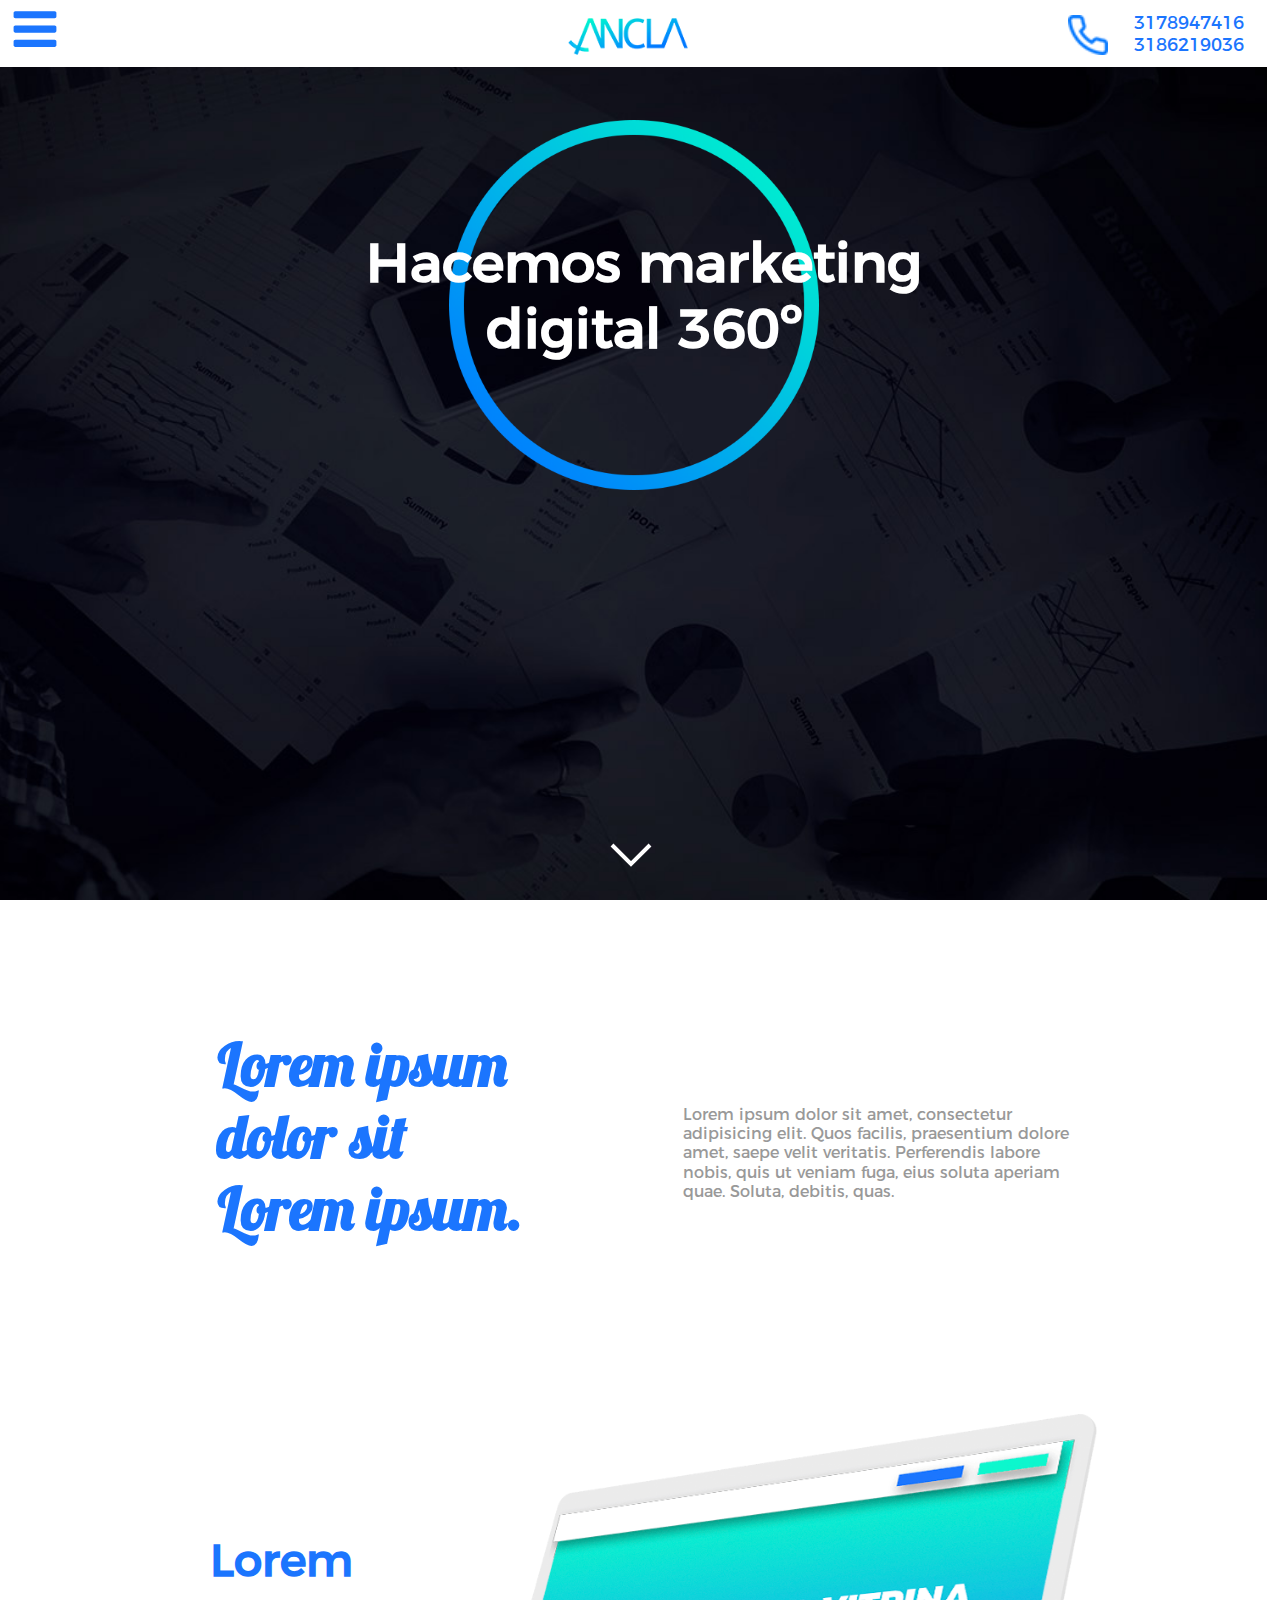
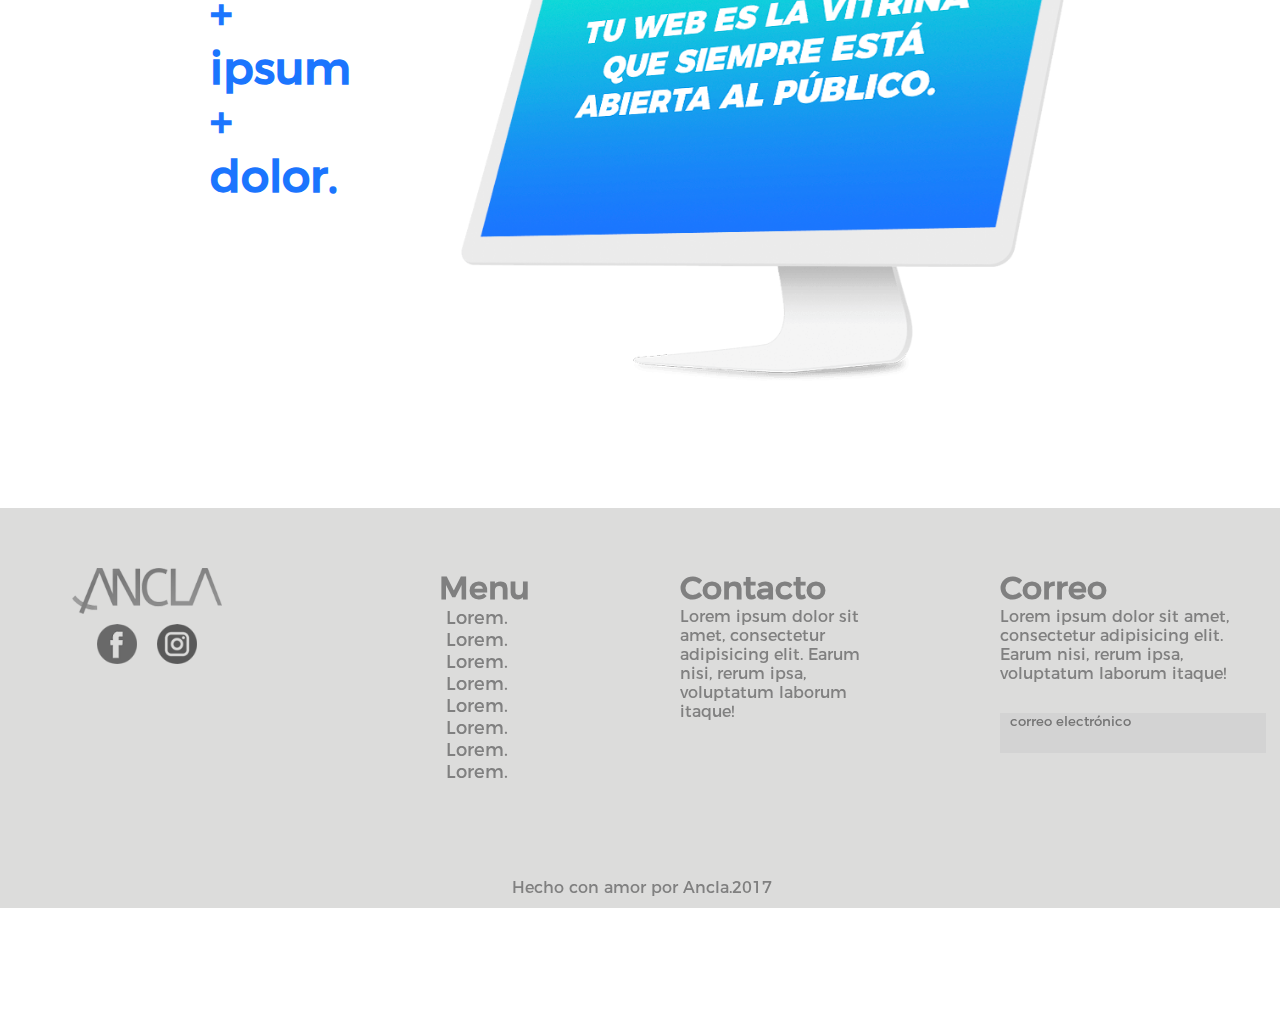
==== page1.html @ cd8dbe7b "web ancla" ====
<!DOCTYPE html>

<html lang="es">
<head>

	<meta charset="utf-8">
	<meta name="keywords" content="">
	<meta name="description" content="">
	<meta name="viewport" content="width=device-width, user-scalable=no, initial-scale=1.0, maximum-scale=1.0, minimum-scale=1.0">
	
	<title>Ancla</title>
	<link rel="stylesheet"  href="style_page1.css">
	<link rel="stylesheet" href="styles.css">
	
	
	 
	
</head>

<body id="body">



    <nav class="prin_menu" id="prin_menu">
                   
                   
                   
                   
                    <ul class="menu">
                       
                        
                      <li class="menu_item"><a class="menu_link" href="">Marketing Digital</a></li>
                        <li class="menu_item"><a class="menu_link" href="page2.html">Redes Sociales</a></li>
                        <li class="menu_item"><a class="menu_link" href="page1.html">Diseño web</a></li>
                        <li class="menu_item"><a class="menu_link" href="page3.html">Diseño Gráfico</a></li>
                       <li class="menu_item"><a class="menu_link" href="index.html">Ancla Digital</a></li>
                        <li class="menu_item"><a class="menu_link" href="page5.html">Blog</a></li>
                        <li class="menu_item"><a class="menu_link" href="page4.html">Contacto</a></li>
                        <li class="menu_item"><a class="menu_link" href="">Facebook</a></li>
                        <li class="menu_item"><a class="menu_link" href="">Instagram</a></li>
                    </ul>
	        </nav>

 
    <header class="header">
        
      
         <span class="icon-bars " id="btn_menu" >
                    
                </span>
                
                
                  <div class="info" id="info_pages">
            
              
                
             
             
                 
            
                  <img  src="inicio/logo-ancla.png" alt="" class="logo">
                  <img src="inicio/icono-llamada.png" alt="" class="phone-img">  
                   <span class="phone">3178947416 <br> 3186219036</span>
                   
        
                </div>
          <div class="bannerblock" id="bannerblock">
           
           
           
           
           <section class="circle">
                <p class="bannerleyend">
                  Hacemos marketing digital 360º
                </p>
           </section>
            
            
              </div>
              
              
              
              
             
        
        
   
    </header>
    
    
    
   
    <main  id="container">
       
      <section id="arrow">
         <a href="" class="scrolldown" id="scrolldown"> <svg 
                xmlns="http://www.w3.org/2000/svg"
                xmlns:xlink="http://www.w3.org/1999/xlink"
                width="44px" height="28px">
                <path fill-rule="evenodd" stroke="rgb(255, 255, 255)" stroke-width="4px" stroke-linecap="butt" stroke-linejoin="miter" fill="none"
                d="M40.001,5.000 L20.999,24.001 L1.997,5.000 "/>
        </svg>
          </a>
      </section>
      
          
</main>
    
     <main class="container_pages" id="container_pages">
                  <div class="blocks block9">
                     
                      <section class="content2 wcontent5">
                          
                            
                            
                            <h3 class="text_content5">
                             Lorem ipsum dolor sit Lorem ipsum.
                          </h3>
                          
                      </section>
                      
                      
                      
                      
                      <section class="content2 wcontent6 ">
                          
                             <p class="text_content6">
                              
                             Lorem ipsum dolor sit amet, consectetur adipisicing elit. Quos facilis, praesentium dolore amet, saepe velit veritatis. Perferendis labore nobis, quis ut veniam fuga, eius soluta aperiam quae. Soluta, debitis, quas.
                              
                          </p>
                          
                      </section>
                  </div>
                  <div class="blocks block6">
                      <section class="content wcontent1">
                         
                         <h3 class="wc1" id="title_wc1">
                             
                             Lorem <br>+<br> ipsum <br>+<br>dolor.
                             
                         </h3>
                          
                      </section>
                      <section class="content imgcontent1">
                          
                          
                      </section>
                  </div>
              </main>
    

    
   
    <footer class="footer" id="footer">
        <section class="info_footer logo_footer">
          
          
          
          <img class="footer_logo" src="footer/logo_footer.png" alt="">
           
           <div class="redes redes1">
               
           </div>
           
           <div class="redes redes2">
               
           </div>
            
            
        </section>
        <section class="info_footer menu_footer">
           
           <nav class="footer_menu">
              
              
              <h3 class="footer_title mfooter_title">
                  Menu
              </h3>
              
               <ul>
                   <li class="items_footer">Lorem.</li>
                   <li class="items_footer">Lorem.</li>
                   <br/>
                   <li class="items_footer">Lorem.</li>
                   <li class="items_footer">Lorem.</li>
                   <br/>
                   <li class="items_footer">Lorem.</li>
                   <li class="items_footer">Lorem.</li>
                   <br/>
                   <li class="items_footer">Lorem.</li>
                   <li class="items_footer">Lorem.</li>
               </ul>
           </nav>
            
        </section>
        <section class="info_footer contact_footer">
           
           
           <h3 class="footer_title">
                  Contacto
              </h3>
              
              <p class="text_footer">
                  
                  Lorem ipsum dolor sit amet, consectetur adipisicing elit. Earum nisi, rerum ipsa, voluptatum laborum itaque!
              </p>
            
        </section>
        <section class="info_footer mail_footer">
           
           
              <h3 class="footer_title">
                  Correo
              </h3>
              
              <p class="text_footer">
                  
                  Lorem ipsum dolor sit amet, consectetur adipisicing elit. Earum nisi, rerum ipsa, voluptatum laborum itaque!
              </p>
              
              <textarea  class="message_footer" name="message" placeholder="correo electrónico" maxlength="1000" cols="25" rows="6"></textarea>
              
              
            
            
        </section>
        
        
        <p class="final" >
            Hecho con amor por Ancla.2017
        </p>
    </footer>
    
    <script src="js/jquery-3.2.1.min.js"></script>
	<script src="js/script_page.js" ></script>
	<script src="js/menu.js"></script>
   <script src="js/close_menu.js"></script>
   
    
    
</body>

</html>
---- style_page1.css ----
@font-face {
font-family: Lobster;
src: url(fonts/Lobster_1.3.otf);
}

@font-face {
font-family: Montserrat;
src: url(fonts/Montserrat-Regular.otf);
}



*{
    
    margin: 0;
    padding: 0;
    
    
}



/*header*/




.info {
    
    position: fixed;
    background-color: white;
    width: 98%;
    padding: 8px;
    left: 0;
    top: 0;
    text-align: left;
    z-index: 1;
    
    transition: all 0.4s,filter 0.1ms;
   
    
    
}











#btn_menu
{
    color: rgb(27, 117, 254);
    
    position: fixed;
    top: 8px;
    left: 10px;
    font-size:45px;
    cursor: pointer;
    transition: all 0.4s;
    z-index: 2;
    
    
}





.container_pages{
    
    
    
    background-color: white;
    overflow: hidden;
    width: 99%;
    z-index: -2;
    transition: all 0.4s, filter 0.1ms;
    
    
}





.prin_menu{
    
    position: fixed;
    top:0;
    left: 0;
    width: 0;
    height: 100%;
    transition: all 0.4s, z-index 0.1ms; 
    z-index: 733;
    padding-left: 5%;
    z-index: -3;
    
    
    
}


.menu{
    list-style:none;
    padding: 0;
    margin: 0;
    margin-top: 15%;
    

    
}


.menu_link{
    
    
    width: 150px;
    font-size: 1em;
    display: block;
    font-family: Montserrat;
    color: #FFF;
    font-weight: bold;
    line-height: 1.875;
    text-align: left;
    text-decoration: none;
    
    
    
}

.menu_link:hover, .select{
    
    background: white;
    color: rgb(27, 117, 254);
}


.desplazar{
    
    
    transform: translateX(52%);
    filter: blur(2px);
    
    
    
}


.desplazar_info{
    
    transform: translateX(50%);
     filter: blur(2px);
}


.delete_scroll{
    
    overflow: hidden;
}







.delete_arrow{
    
    transform: translateX(500%);
    
}


.mostrar{
    
   background-color: rgba(27, 117, 254,0.9);
    width: 47%;
    z-index: 700;
}

 .desplazar_btn
{
    transform: translateX(340%);
}



.logo{
    
    width: 120px;
    margin-left: 77px;
    
    
    
    
}

.phone-img
{
    width: 8%;
    margin-left: 2%;
    display: none;
}


.phone {
    
    font-size: 12px;
    font-family: Montserrat;
    color: rgb(27, 117, 254);
    line-height: 1.2;
    text-align: left;
    position: absolute;
    margin-top: 2%;
    margin-left: 2%;
    z-index: 760;
    display: none;
}



.bannerblock {
    
    
   
    position: fixed;
    top: 0;
    left: 0;
    width: 99%;
    height: 100%;
    background-image: url(inicio/Banner-inicio.jpg); 
    background-size: cover;
    background-position: center 0px;
    background-repeat: no-repeat;
    overflow: hidden;
    background-attachment: fixed;
    z-index: -2;
    text-align: center;
    transition: all 0.4s, background 1ms,-webkit-filter 0.1ms;
    
}









.circle{
    
    width: 195px;
    height: 135px;
    margin: auto;
    margin-top:70%;
    background-image: url(eclipse.png);
    background-size: cover;
    background-position: center;
    text-align: center;
    padding-top:60px;
   

    
}


.circle .bannerleyend
{
    width: 300px;
    
    font-family: 'Montserrat', sans-serif;
    color: rgb(255, 255, 255);
    font-weight: bold;
    line-height: 1.2;
    text-align: center;
    margin-left: -55px;
    
    font-size: 24px;
}


.scrolldown:focus
{
    width: 0;
    height: 0;
    outline: 0;
    
    
}




.block4 .banner2{
    
    
    width: 100%;
    height: 100%;
    background-image: url(inicio/banner-reto-digital1.jpg);
    background-size: cover;
    background-position: center 0px;
    background-repeat: no-repeat;
    overflow: hidden;
    background-attachment: fixed;
    z-index: -1;
    
    
}




#arrow
{
    margin: auto;
    width: 60px;
    height: 60px;
    transition: all 0.4s;
    color: white;
    margin-bottom: 5px;
    
}





#container, .main{
    width: 100%;
    text-align: center;
  

   
    
}

#container{
    
    overflow: hidden;
}






.main{
    
    
    text-align: center;
     background-color: white;
    height: 100%;
    
    
    
   
}



.blocks{
   
    width: 100%;
    height: 50%;
   
    margin: 0px auto;
    margin-bottom: 5px;
    z-index:-1;
    

    
    
    
}


.wcontent5{
        
        
        height: 150px;
        left: 5%;
        
        text-align: center;
        
        
    }
    
    
    .wcontent5 .text_content5{
        
        margin: auto;
       
        margin-top: 30px;
        width: 70%;
        font-size: 35px;
        font-family: Lobster ;
        color: rgb(27, 117, 254);
        line-height: 1.2;
        text-align: left;
    }
    
    .wcontent6{
        
        height: 150px;
        text-align: center;
        left: 45%;
        
        
    }
    
    
    .wcontent6 .text_content6
    {
        
        margin: auto;
        
        margin-top: 100px;
        width: 220px;
        font-size: 15px;
        font-family: Montserrat;
        color: rgb(153, 153, 153);
        line-height: 1.2;
        text-align: left;
        
        
        
        
    }
  


.content{
    
    width: 90%;
    height: 280px;
   
    
    margin: 0px auto;
    margin-bottom: 5px;
    padding: 18px;
    text-align: center;
    
}


.block1{
    
    height: 560px;
    
  
}

.wcontent1 #title_wc1{
    
    font-size: 40px;
    margin-bottom: 5%;
    font-family: Montserrat;
    color: rgb(27, 117, 254);
    line-height: 1.2;
    text-align: center;
    
}


.wcontent1 .text_content1
{
    font-size: 16px;
    font-family: Montserrat;
    color: rgb(153, 153, 153);
    line-height: 1.2;
    text-align: center;
}


.wcontent1 .btn_contactar

{
    font-size: 16px;
    font-family: Montserrat;
    color: white;
    background-color: rgb(27, 117, 254);
    position: absolute;
    width: 130px;
    height: 30px;
    margin-top: 30px;
    margin-left: -60px;

    
    z-index: 749;
    
}


.imgcontent1
{
    
    background-image: url(desarrollo/desarrollo-web-ancla.png);
    background-size:contain;
    background-position: center 0px;
    background-repeat: no-repeat;
    overflow: hidden;
    text-align: center;
    
    
    
    
}

.imgc1
{
    width: 100%;
    height: 100%;
    background-image: url(inicio/Macbook-ancla-seo-google.png);
    background-size:contain;
    background-position: center 0px;
    background-repeat: no-repeat;
    overflow: hidden;
}



.title{

   
    font-size: 42px;
    display: block;
    font-family: Lobster;
    color: rgb(238, 238, 239);
    line-height: 1.2;
    text-align: center;
    left: 480.937px;
    top: 2337.5px;
    z-index: 708;
    
    
}


.block2
{
    width: 95%;
   
}
.wcontent2{
    
    height: 210px;
    
    
}

.wcontent2 .text_content2
{
    font-size: 60px;
    font-family: Lobster ;
    color: rgb(27, 117, 254);
    line-height: 1.2;
    text-align: center;
    

}

.imgcontent2{
    
   
    background-image: url(inicio/estilo-ancla-bg.png);
    background-size:cover;
    background-position: center 0px;
    background-repeat: no-repeat;
    overflow: hidden;
    text-align: center;
    
    
}


.steps{
    
    
    background-color: rgb(27, 117, 254);
    box-shadow: 0px 30px 50px 0px rgba(27, 117, 254, 0.32);
    position: absolute;
    text-align: center;
    width: 40%;
    height: 23%;
    z-index: 714;
    padding: 7px;

}


.number
{
    font-size: 60px;
    font-family: Montserrat;
    color: rgb(102, 204, 255);
    font-weight: bold;
    line-height: 1.2;
    text-align: left;
    
    
    z-index: 715;
}

.st_text{
    font-size: 15px;
    font-family: Montserrat;
    color: rgb(254, 254, 255);
    font-weight: bold;
    line-height: 1.2;
    text-align: center;
    margin-top:-30px;
    z-index: 718;
}


.step1{
    
    margin-top: -18%;
    margin-left: 43%;
    z-index: 700;
    
    
}

.step2{
    
   margin-top: 5%;
    margin-left: -4%;
    z-index: 699;
    
}


.step3{
    
    margin-top: 38%;
    margin-left: 43%;
    z-index: 700;
    
}

.step4{
    
    margin-top: 62%;
    margin-left: -4%;
    z-index: 699;
    
    
}


.block3{
    
    height:1350px;
     background-image: url(circulo-fondo-servicios.png);
    background-size:contain;
    background-position: center center;
    background-repeat: no-repeat;
    overflow: hidden;
    
}



.servicesblock
{
    
    
    
    width: 89%;
    text-align: center;
    padding-top: 80px;
    
   
    
}


.services{
    
    display: inline-block;
    
    border-radius: 40px;
    background-color: rgb(255, 255, 255);
    box-shadow: 0px 10px 10px 0px rgba(153, 153, 153, 0.32);
    width: 180px;
    height: 180px;
    z-index: 673;
    margin-bottom: 8%;
    transition: 0.3s;

    
}

.services:hover{
    transform: translateY(8px);
    
}

.services .icon_service 
{
    
    text-align: center; 
    width: 70px;
    height: 58px;
    z-index: 755;
    margin-left: 30%;
    margin-top: 10%;
    padding-top: 10%;
    border-radius: 100%;
    background-color: #00FFCC;
    
    
    
}

.services .text_services
{
    font-size: 20px;
    font-family: Montserrat;
    color: rgb(0, 255, 204);
    font-weight: bold;
    line-height: 1.2;
    text-align: center;
    margin-top: 10px;
    
}




.block4{
    width: 100%;
    height: 500px;
}

.block4 .content4{
    
    
     width: 100%;
    height: 500px;
    
    margin: 0px auto;
    margin-bottom: 5px;
}



.banner2_text{
    color: white;
   
    font-size: 16px;
    margin-top: 60%;
    text-align: center;
    font-family: Montserrat;
    color: rgb(255, 255, 255);
    font-weight: bold;
    line-height: 1.2;
    text-align: center;
    z-index: 664;
}




.lineal_btn{
    color: white;
    font-family: Montserrat;
    margin: auto;
    font-size: 18px;
    padding-top: 5%;
    margin-top: 5%;
    text-align: center;
    border-width: 1px;
    border-color: rgb(255, 255, 255);
    border-style: solid;
    
    width: 130px;
    height: 38px;
    z-index: 666;
    
}



.block5{
    
   
    height: 700px;
    
   
}


.imgcontent5{
    
    
    width: 88%;
    background-image: url(contacto/contacto-ancla.png);
    background-size:contain;
    background-position: center 0px;
    background-repeat: no-repeat;
    overflow: hidden;
   
    
   
    
    
}



.form{
    
    text-align: left;
    
    
    
    
}





.form_asign{
    
    border: 0px solid;
    background-color: lightgray;
    width: 98%;
    height: 45px;
    margin-bottom: 20px;
    padding-left: 10px;
    margin-left: -10px;
    font-family: Montserrat;
    color: gray;
    
}


.message{
    
    border: 0px solid;
    background-color: lightgray;
    width: 99%;
    height: 70px;
    text-align: left;
    font-family: Montserrat;
    color: gray;
    resize: none;
    margin-left: -10px;
    padding-left: 10px;
}




.send_btn{
    
     border: 0px solid;
    background-color:  rgb(27, 117, 254);
    width: 60%;
    height: 45px;
    text-align: left;
    font-family: Montserrat;
    color: white;
    margin-top: 20px;
    margin-left: -10px;
    
}


.footer{
    
    
    margin-top: -10px;
    background-color: rgb(220, 220, 219);
    width: 100%;
    height: 670px;
    text-align: center;
    transition: all 0.4s, filter 0.1ms;
    
}


.footer .info_footer
{
    
    font-family: Montserrat;
    display: block;
    width: 100%;
    height: 150px;
    padding-top: 10px;
    margin-bottom: 3px;
    color: gray;
    
}


.footer .logo_footer{
    
    height: 100px;
    
}


.footer .logo_footer .footer_logo
{
    
    margin: auto;
    width: 100px;
    display: block;
    
    
   
    
    
}

 
.redes
{
    display: inline-block;
    text-align: center; 
    width: 45px;
    height:30px;
    z-index: 755;
    margin-top: 10px;
    
    border-radius: 100%;
    
    
    
}

.redes1{
    
     
    
    
    background-image: url(footer/facebook.png);
    background-size:contain;
    background-position: center 0px;
    background-repeat: no-repeat;
    overflow: hidden;
    
}

.redes2{
    
    background-image: url(footer/instagram.png);
    background-size:contain;
    background-position: center 0px;
    background-repeat: no-repeat;
    overflow: hidden;
      

}

.footer_menu{
    text-align: left;
    
}
.footer_title{
    text-align: center;
    font-size: 30px;
    
     
}

.menu_footer{
    
    
    
}

.items_footer{
    display: inline-block;
    font-size: 15px;
    margin-left: 20%;
}

 .text_footer{
        
        padding-left: 30px;
        padding-right: 30px;
        
        
    }



.message_footer
{
     border: 0px solid;
    background-color: lightgray;
    width: 90%;
    height: 30px;
    text-align: left;
    font-family: Montserrat;
    color: gray;
    resize: none;
    margin-top: 10px;
    padding-left: 10px;
}


.final{
    
    position: absolute;
    margin-top:35px;
    margin-left: 14%;
    font-family: Montserrat;
    color: gray;
    font-size: 12px;
    
    
    
    
}


/*-----------------responsive--------------------------*/


@media(min-width: 480px)
{
    
    
    
     .mostrar{
        
        width: 47%;
         
        
        
    }
    
      .menu_link{
        
        
        font-size: 1.3em;
        width: 200px;
        margin-left: -15px;
    }
    
    
    .desplazar_btn{
        
        transform: translateX(530%);
        
        
    }
  .desplazar_info{
    
    transform: translateX(50%);
     filter: blur(2px);
    }

    
    #btn_menu{
        
        position: fixed;
       
        margin-top: 0px;
        font-size: 50px;
        
        
    }
    
    .phone-img
    {
        width: 8%;
        margin-left: 9%;
       display: inline-block;
    }


.phone {
    
    font-size: 12px;
    font-family: Montserrat;
    color: rgb(27, 117, 254);
    line-height: 1.2;
    text-align: left;
    position: absolute;
    margin-top: 2%;
    margin-left: 2%;
    z-index: 760;
    display: inline-block;
}
    
    
    
    .logo{
        
        margin-left: 160px;
        margin-top: 10px;
        
    }
    
    
    .circle
    {
        
        width: 230px;
        height: 170px;
        margin-top: 45%;
        
        
        
        
    }
    
    
    
    .circle .bannerleyend
    {
        width: 400px;
        font-size: 32px;
        
        margin-left: -80px;
        
    }
    
    .wcontent1 #title_wc1{
        
        font-size: 45px;
        
        
    }
    
    .wcontent1 .text_content1{
        
        font-size: 22px;
        
    }
    
    
     .imgcontent1 {
        
        margin-top: 50px;
        
    }
    
    
    .wcontent1 .btn_contactar
    {
    
        width: 140px;
        height: 40px;
        padding-top: 12px;
        margin-left: -65px;
        font-size: 19px;
    }
    
    .wcontent2{
        
        margin-top: 120px;
    }
    
    
    .wcontent2 .text_content2
    {
        font-size: 48px;
        
    }
    
    .title{
        
        font-size: 60px;
    }
    
    .imgcontent2 {
        
        
        height: 430px
        
        
        
    }
    
    
    .steps{
        
         width: 40%;
        height: 40%;
        
        
    }
    
    
    .st_text{
        
        font-size: 18px;
        
    }
    
    
.number{
    font-size: 80px;
    }
    
.step1{
    
    margin-top: -12%;
    margin-left: 45%;
    z-index: 700;
    
    
}

.step2{
    
   margin-top: 6%;
    margin-left: -2%;
    z-index: 699;
    
}


.step3{
    
    margin-top: 38%;
    margin-left: 45%;
    z-index: 700;
    
}

.step4{
    
    margin-top: 57%;
    margin-left: -2%;
    z-index: 699;
    
    
}
    
    
    .block3{
        
        height: 800px;
        
        
    }
    
    
    
    
    .banner2_text{
    
        
        margin-top: 40%;
    }
    
    .send_btn{
        width: 40%;
        font-size: 19px;
        
    }
    
    
    .footer .logo_footer{
        
        
        height: 130px;
        
    }
    
    
    
    
    
.footer .logo_footer .footer_logo{
    
    
    width: 150px;
    
    }
   
    
    
.redes{
   
    width: 55px;
    height:40px;
  
    
    
    
}
    
    .text_footer{
        
        padding-left: 30px;
        padding-right: 30px;
        
        
    }
    
.footer_title{
        
        font-size: 37px;
        
    }
    
    
.items_footer{
    display: inline-block;
    font-size: 20px;
    margin-left: 25%;
}
    
    
    
    
    .footer{
        
        height: 700px;
        
    }
    
    .message_footer{
        
        margin-top: 15px;
    }
    
    
    .final{
    
    position: absolute;
    margin-top: 0x;
    margin-left: 27%;
    font-family: Montserrat;
    color: gray;
    font-size: 15px;
    
    
    
    
}
    
}


/*-----------------------------------------------------*/

@media(min-width:768px)
{
    
    #btn_menu{
        
        position: fixed;
        
        top: 8px;
        left: 10px;
        
        
    }
    
    
        .phone-img
    {
        width: 35px;
        margin-left: 20%;
       display: inline-block;
    }
    
    
      .menu_link{
        
        
        font-size: 1.4em;
        width: 200px;
        margin-left: -20px;
    }


.phone {
    
    font-size: 16px;
    font-family: Montserrat;
    color: rgb(27, 117, 254);
    line-height: 1.2;
    text-align: left;
    position: absolute;
    margin-top: 2%;
    margin-left: 2%;
    z-index: 760;
    display: inline-block;
    
}
    
    .desplazar{
        
        transform: translateX(30%);
        filter: blur(2px);
        
        
        
    }
    
    
        .mostrar{
        
        width: 25%;
    }
    
    
  .desplazar_info{
    
    transform: translateX(29%);
     filter: blur(2px);
    }
    
    
    .desplazar_btn
    {
        transform: translateX(500%);
    }
    
    .delete_arrow
    {
        transform: translateX(1000%);
    }
    
    
     .logo{
        
        margin-left: 310px;
        margin-top: 10px;
        
    }
    
    
    .circle
    {
        margin-top: 25%;
        width: 270px;
        height: 210px;
        
        
        
    }
    
    
    
    .circle .bannerleyend
    {
        width: 450px;
        font-size: 40px;
        
        margin-left: -85px;
        
    }
    
   
    
    .wcontent2{
        
        margin-top: 120px;
    }
    
    
    .wcontent2 .text_content2
    {
        font-size: 48px;
        
    }
    
    .title{
        
        font-size: 60px;
    }
    
    .imgcontent2 {
        
        
        height: 640px
        
        
        
    }
    
    
    .steps{
        
         width: 38%;
        height: 65%;
        
        
    }
    
    
    .st_text{
        
        font-size: 23px;
        
    }
    
    
.number{
    font-size: 80px;
    }
    
.step1{
    
    margin-top: -12%;
    margin-left: 45%;
    z-index: 700;
    
    
}

.step2{
    
   margin-top: 6%;
    margin-left: -2%;
    z-index: 699;
    
}


.step3{
    
    margin-top: 35%;
    margin-left: 45%;
    z-index: 700;
    
}

.step4{
    
    margin-top: 52%;
    margin-left: -2%;
    z-index: 699;
    
    
}
    
    
    .block3{
        
        height: 1000px;
        
        
    }
    
    
    
    
    .banner2_text{
    
        
        margin-top: 30%;
        font-size: 28px;
    }
    
    
    .lineal_btn{
        
        font-size: 20px;
        padding-top: 2%;
    }
    
    
  
    
    .services{
        
        
        width: 240px;
        height: 240px;
        
        
        
        
        
    }
    
    
    
    .services .icon_service 
    {

       
        margin-left: 35%;
       



    }
    
    .services .text_services{
        
        font-size: 25px;
        
    }
    
    
    
      .block4{
        height: 620px;
    }
    
   .block4 .content4{
        height: 600px;
    }
    
    bann
    
    
    
    .send_btn{
        width: 35%;
        font-size: 19px;
        
    }
    
  
    
    
.footer_title{
        
        font-size: 38px;
        
    }
    
    
    .text_footer{
        
       padding-left: 40px;
        padding-right: 40px;
        
    }
    
    
.items_footer{
    display: inline-block;
    font-size: 22px;
    margin-left: 27%;
}
    
    
    
    
    .footer{
        
        height: 660px;
        
    }
    
    .message_footer{
        
        
        margin: auto;
        width: 70%;
        margin-top: 15px;
    }
    
    
       .text_footer{
        
        padding-left: 90px;
        padding-right: 90px;
        
        
    }
    
    
    .final{
    
    position: absolute;
    margin-top: 0px;
    margin-left: 35%;
    font-family: Montserrat;
    color: gray;
        font-size: 16px;
    
    
    
    
}
    
    
}


/*-----------------------------------------------------------*/

@media(min-width: 1024px)
{
    
    
    
     #btn_menu{
         
        
        position: fixed;
        top: 8px;
        left: 10px;
        
        
    }
    
    
        .phone-img
    {
        width: 40px;
        margin-left: 30%;
        display: inline-block;
       
    }
      .menu_link{
        
        
        font-size: 1.5em;
        width: 230px;
        margin-left: -20px;
    }


.phone {
    
    font-size: 18px;
    font-family: Montserrat;
    color: rgb(27, 117, 254);
    line-height: 1.2;
    text-align: left;
    position: absolute;
    margin-top: 5px;
    margin-left: 2%;
    z-index: 760;
    display: inline-block;
    
    
    
}
    
     .mostrar{
        
        width: 17%;
    }
       
    
    .desplazar_info{
    
    transform: translateX(22%);
     filter: blur(2px);
    }
    
    .desplazar{
        
        transform: translateX(22%);
        filter: blur(2px);
        
        
        
    }
    
    
     
    
    
    #container, .main{
    width: 100%;
    text-align: left;
    z-index: -1;
  

   
    
}
    
    
    
    .block9{
        width: 98%;
        height:500px;
        
        
        
    }   
    
    
    .content2{
        margin-top: 100px;
        position: absolute;
        width: 48%;
        display: inline-block;
       
    }
    
   
    
    .wcontent5{
        
        
        height: 300px;
        left: 5%;
        
        text-align: center;
        
        
    }
    
    
    .wcontent5 .text_content5{
        
        margin: auto;
       
        margin-top: 30px;
        width: 50%;
        font-size: 60px;
        font-family: Lobster ;
        color: rgb(27, 117, 254);
        line-height: 1.2;
        text-align: left;
    }
    
    .wcontent6{
        
        height: 300px;
        text-align: center;
        left: 45%;
        
        
    }
    
    
    .wcontent6 .text_content6
    {
        
        margin: auto;
        
        margin-top: 100px;
        width: 400px;
        font-size: 16px;
        font-family: Montserrat;
        color: rgb(153, 153, 153);
        line-height: 1.2;
        text-align: left;
        
        
        
        
    }
  
    
    
    
        .blocks{
        
        width: 99%;
        display: inline-block;
        
        text-align: left;
    }
    
    
    .content{
        position: absolute;
        display: inline-block;
      
        width: 45%;
        height: 80%;
        margin: auto;
    }
    
    
    .block1{
               margin-top: 100px;
    }
    
    
    
    .block6
    {
        width: 98%;
        height: 600px;
        text-align: center;
        margin-bottom: 100px;
        
        
    }
    
    .wcontent1 .text_content1
    {
        font-size: 16px;
        padding-right: 100px;
        text-align: left;
        background-color: green;
    }
    
    
    .wcontent1 #title_wc1{
    
    font-size: 45px;
    width: 60%;
    padding-top: 12%;
    margin-bottom: 5%;
    font-family: Montserrat;
    color: rgb(27, 117, 254);
    line-height: 1.2;
    text-align: left;
    
}
    
    .wcontent1 {
        
        text-align: center;
        left: 15%;
        padding-top: 50px;
        height: 50%;
        
    }
    
    
    .wcontent1 .btn_contactar

{
    font-size: 19px;
    text-align: center;
    font-family: Montserrat;
    color: white;
    background-color: rgb(27, 117, 254);
    position: absolute;
    width: 130px;
    height: 30px;
    margin-top: 30px;
    margin-left: 0px;

    
    z-index: 749;
    
}
    
    .imgcontent1{
        
        left:36%;
        width: 600px;
        height: 600px;
         background-size:contain;
        background-color: transparent;
        
       
    }
    
    

    
    
    .desplazar_btn
    {
        transform: translateX(620%);
    }
    
    .delete_arrow
    {
        transform: translateX(1500%);
    }
    
    
     .logo{
        
        margin-left: 560px;
        margin-top: 10px;
        
    }
    
    
    .circle
    {
        margin-top: 120px;
        width: 370px;
        height: 310px;
        
        
        
    }
    
    
    
    .circle .bannerleyend
    {
        width: 650px;
        font-size: 55px;
        margin-top: 50px;
        margin-left: -130px;
        
    }
    
   
   
        
    
    
    
    .block2{
        
        margin-top: 20px;
        width: 98%;
        z-index: 979;
    }
    
    
    
    .block3{
        
        height: 600px;
        display: block;
        margin-top: 780px;
        background-position: right;
        
    }
    
    .servicesblock{
        width: 96%;
        height: 700px;
        margin-top: -180px;
        text-align: center;
    }
    
    
    
   
    
    .wcontent2{
        
        left: 54%;
        z-index: 889;
        width: 42%;
    }
    
    
    .wcontent2 .text_content2
    {
        font-size: 55px;
        
    }
    
    .title{
        
        font-size: 89px;
    }
    
    .imgcontent2 {
        
        width: 50%;
        height: 650px;
        background-position: right;
        margin-left: 30px;
        z-index: 888;
        
        
        
        
    }
    
    
    .steps{
        
         width: 38%;
        height: 38%;
        
        
    }
    
    
    .st_text{
        
        font-size: 23px;
        
    }
    
    
.number{
    font-size: 80px;
    }
    
.step1{
    
    margin-top: -5%;
    margin-left: 48%;
    z-index: 700;
    
    
}

.step2{
    
   margin-top: 9%;
    margin-left: 2%;
    z-index: 699;
    
}


.step3{
    
    margin-top: 40%;
    margin-left: 48%;
    z-index: 700;
    
}

.step4{
    
    margin-top: 55%;
    margin-left: 2%;
    z-index: 699;
    
    
}
    
    
 
    
    
    
    
    .banner2_text{
    
        
        margin-top: 30%;
        font-size: 28px;
    }
    
    
    .lineal_btn{
        
        font-size: 20px;
        padding-top: 2%;
    }
    
    
  
    
    .services{
        
        
        width: 250px;
        height: 250px;
        margin-right: 80px;
        padding-top: 0;
        
        
        
        
        
    }
    
    
    
    .services .icon_service 
    {

       
        margin-left: 35%;
       



    }
    
    .services .text_services{
        
        font-size: 25px;
        
    }
    
    
    
      .block4{
        height: 620px;
        margin-top: 50px;
    }
    
   .block4 .content4{
        height: 600px;
    }
    
   .banner2_text
    {
        margin-top: 20%;
    }
    
    
    
    .contact_zone{
        
        left: 48%;
        
    }
    
    .form{
        
        margin-top: 100px;
    }
    
    .send_btn{
        width: 35%;
        font-size: 19px;
        
    }
    
  
    
    
    .footer{
        
        text-align: left;
        height: 400px;
        
    }
    
    
    
    .footer .info_footer{
        position: absolute;
        padding-top: 60px;
        display:inline-block;
     
        width: 23%;
        height: 50%;
        margin: auto;
        
    }
    
    
    
    .footer .logo_footer{
        text-align: center;
        
    }
    
    .menu_footer .mfooter_title
    {
        padding-left: 55px;
    }
    
    .footer .menu_footer
    {
        
        width: 18%;
        left: 30%;
    }
    
    .footer .contact_footer{
        left: 50%;
    }
    
    .footer .mail_footer{
        width: 25%;
        left: 75%;
    }
    
    .footer_title{
        text-align: left;
        font-size: 32px;
        padding-left: 40px;
        
    }
    
    
    .text_footer{
        
       padding-left: 40px;
        padding-right: 40px;
        text-align: left;
    }
    
    
.items_footer{
    display: inline-block;
    font-size:18px;
    margin-left: 27%;
    text-align: left;
    
}
    
    
    
    
  
    
    .message_footer{
        
        
        margin: auto;
        width: 80%;
        margin-top: 30px;
        margin-left: 40px;
        height: 40px;
    }
    
       .final{
    
            position: absolute;
            margin-top: 370px;
            margin-left: 40%;
            font-family: Montserrat;
            color: gray;
            font-size: 16px;




        }
    
    
    
}
---- styles.css ----
@charset "UTF-8";

@font-face {
  font-family: "untitled-font-1";
  src:url("fonts/untitled-font-1.eot");
  src:url("fonts/untitled-font-1.eot?#iefix") format("embedded-opentype"),
    url("fonts/untitled-font-1.woff") format("woff"),
    url("fonts/untitled-font-1.ttf") format("truetype"),
    url("fonts/untitled-font-1.svg#untitled-font-1") format("svg");
  font-weight: normal;
  font-style: normal;

}

[data-icon]:before {
  font-family: "untitled-font-1" !important;
  content: attr(data-icon);
  font-style: normal !important;
  font-weight: normal !important;
  font-variant: normal !important;
  text-transform: none !important;
  speak: none;
  line-height: 1;
  -webkit-font-smoothing: antialiased;
  -moz-osx-font-smoothing: grayscale;
}

[class^="icon-"]:before,
[class*=" icon-"]:before {
  font-family: "untitled-font-1" !important;
  font-style: normal !important;
  font-weight: normal !important;
  font-variant: normal !important;
  text-transform: none !important;
  speak: none;
  line-height: 1;
  -webkit-font-smoothing: antialiased;
  -moz-osx-font-smoothing: grayscale;
}

.icon-close:before {
  content: "\61";
}
.icon-bars:before {
  content: "\62";
}
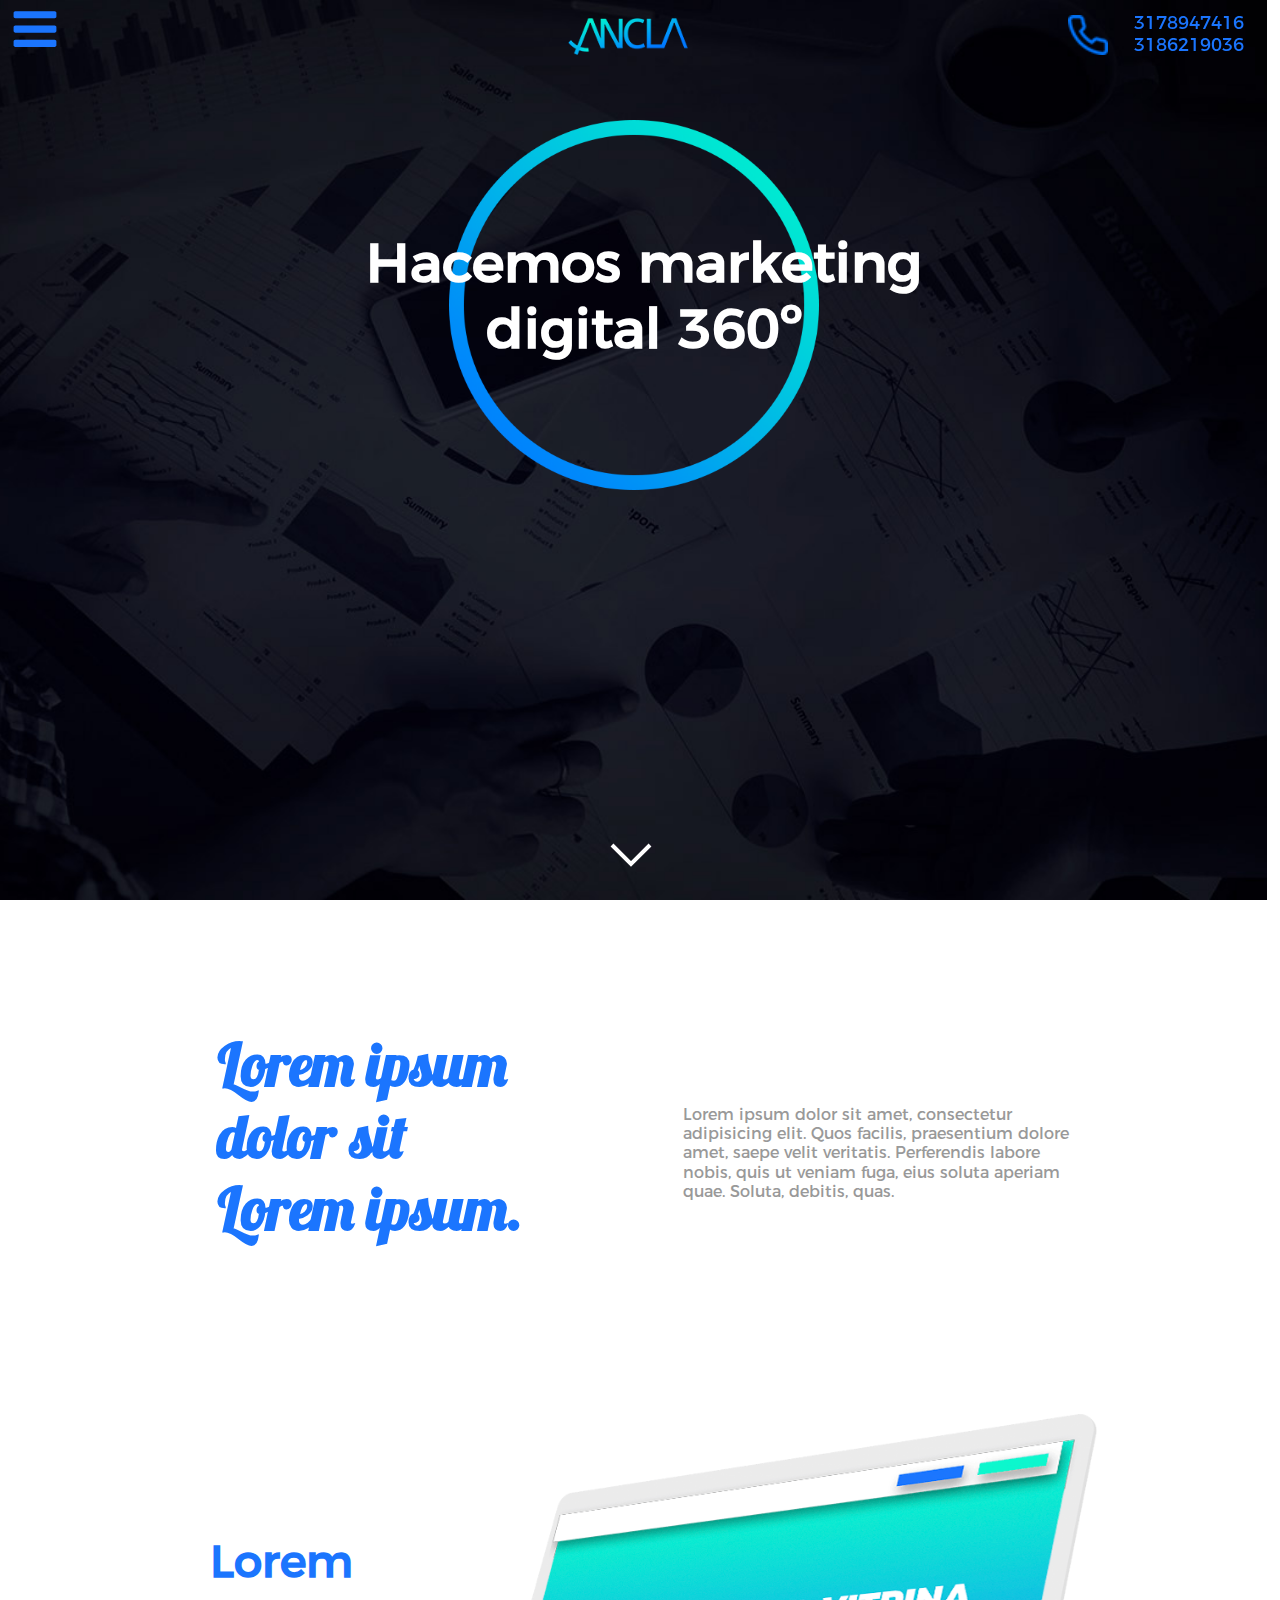
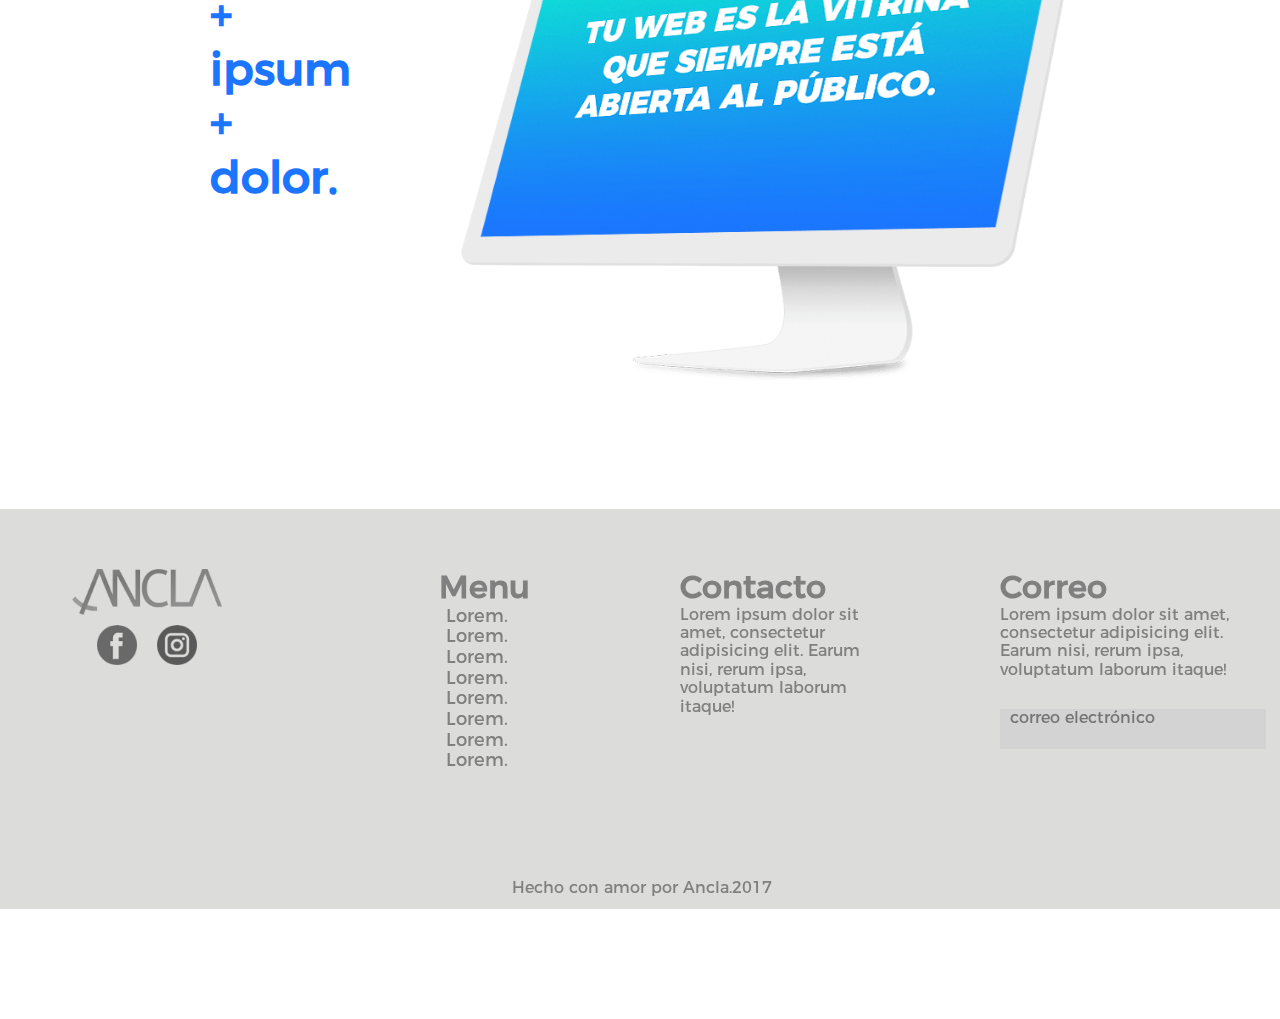
==== commit 04a11555: "actualización 25/09/17" ====
--- a/page1.html
+++ b/page1.html
@@ -11,6 +11,8 @@
 	<title>Ancla</title>
 	<link rel="stylesheet"  href="style_page1.css">
 	<link rel="stylesheet" href="styles.css">
+    <link rel="stylesheet" href="css/reset.css">
+
 	
 	
 	 
@@ -234,7 +236,7 @@
     
     <script src="js/jquery-3.2.1.min.js"></script>
 	<script src="js/script_page.js" ></script>
-	<script src="js/menu.js"></script>
+	<script src="js/menu_pages.js"></script>
    <script src="js/close_menu.js"></script>
    
     
--- a/style_page1.css
+++ b/style_page1.css
@@ -31,7 +31,7 @@
 .info {
     
     position: fixed;
-    background-color: white;
+    
     width: 98%;
     padding: 8px;
     left: 0;
